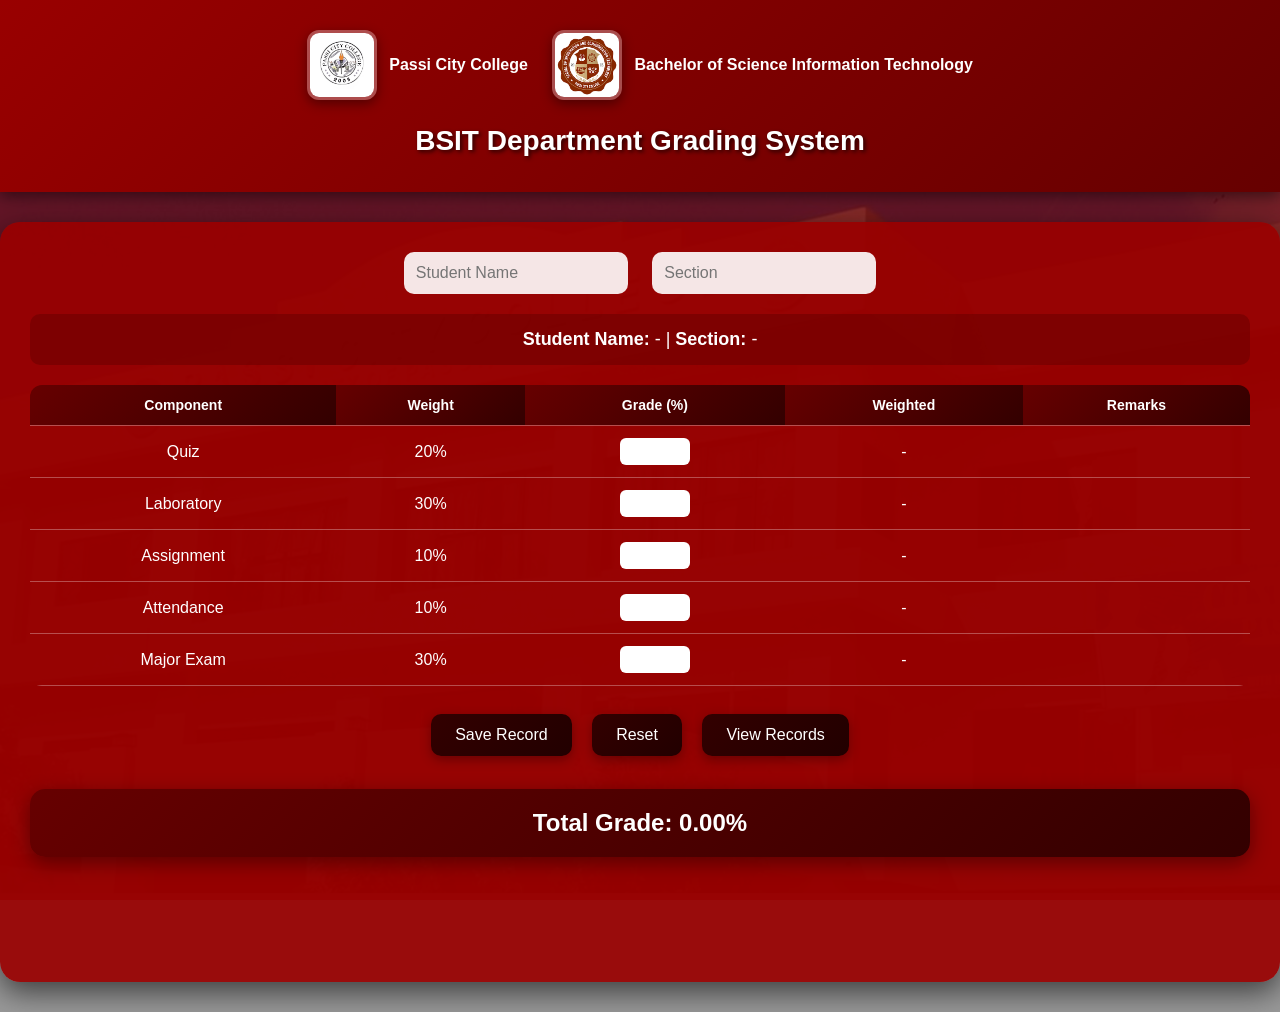
==== index.html @ 203c632c "Add files via upload" ====
<!DOCTYPE html>
<html lang="en">
<head>
<meta charset="UTF-8">
<meta name="viewport" content="width=device-width, initial-scale=1.0">
<title>IT Department Grading System</title>
<link rel="stylesheet" href="index.css">
</head>
<body>

<header>
    <div class="logo-container">
        <img src="passi city college logo.jpg" alt="Logo 1">
        <div class="logo-text">Passi City College</div>
    </div>
    <div class="logo-container">
        <img src="BSIT 2.png" alt="Logo 2">
        <div class="logo-text">Bachelor of Science Information Technology</div>
    </div>
    <h1>BSIT Department Grading System</h1>
</header>

<div class="container">
    <div class="edit-student">
        <input type="text" id="studentName" placeholder="Student Name">
        <input type="text" id="studentSection" placeholder="Section">
    </div>

    <div class="student-info" style="text-align:center; margin:15px 0; font-size:18px;">
        <strong>Student Name:</strong> <span id="displayName">-</span> |
        <strong>Section:</strong> <span id="displaySection">-</span>
    </div>

    <table>
        <thead>
            <tr>
                <th>Component</th>
                <th>Weight</th>
                <th>Grade (%)</th>
                <th>Weighted</th>
                <th>Remarks</th>
            </tr>
        </thead>
        <tbody id="gradeTable">
            <tr><td>Quiz</td><td>20%</td><td><input type="number" class="score" min="0" max="100" oninput="calculateAverage()"></td><td class="weighted">-</td><td class="remark"></td></tr>
            <tr><td>Laboratory</td><td>30%</td><td><input type="number" class="score" min="0" max="100" oninput="calculateAverage()"></td><td class="weighted">-</td><td class="remark"></td></tr>
            <tr><td>Assignment</td><td>10%</td><td><input type="number" class="score" min="0" max="100" oninput="calculateAverage()"></td><td class="weighted">-</td><td class="remark"></td></tr>
            <tr><td>Attendance</td><td>10%</td><td><input type="number" class="score" min="0" max="100" oninput="calculateAverage()"></td><td class="weighted">-</td><td class="remark"></td></tr>
            <tr><td>Major Exam</td><td>30%</td><td><input type="number" class="score" min="0" max="100" oninput="calculateAverage()"></td><td class="weighted">-</td><td class="remark"></td></tr>
        </tbody>
    </table>

    <div style="text-align:center;">
        <button class="calculate-btn" onclick="saveRecord()">Save Record</button>
        <button class="calculate-btn" onclick="resetForm()">Reset</button>
        <button class="calculate-btn" onclick="window.location.href='record student.html'">View Records</button>
    </div>

    <div class="average" id="average">Total Grade: 0.00%</div>

    <div class="result-status" id="resultStatus">
        <span id="resultText"></span>
    </div>

    <div id="notification" class="notification">Record Saved Successfully!</div>
</div>
<script src="index.js"></script>
</body>
</html>
---- index.css ----
* { 
    box-sizing: border-box; 
    margin: 0;
    padding: 0;
}

body {
    font-family: 'Segoe UI', Tahoma, Geneva, Verdana, sans-serif;
    color: #fff;
    background: linear-gradient(rgba(0,0,0,0.4), rgba(0,0,0,0.4)), url('PCC background.jpg') center/cover fixed;
    min-height: 100vh;
}

body::before {
    content: '';
    position: fixed;
    top: 0; left: 0; right: 0; bottom: 0;
    background: rgba(128,0,0,0.7);
    z-index: -1;
}

/* Header - Consistent */
header {
    background: linear-gradient(135deg, #990000 0%, #660000 100%);
    padding: 20px;
    text-align: center;
    box-shadow: 0 4px 15px rgba(0,0,0,0.5);
}

.logo-container {
    display: inline-flex;
    align-items: center;
    gap: 12px;
    margin: 10px;
}

.logo-container img {
    height: 70px;
    border-radius: 12px;
    border: 3px solid rgba(255,255,255,0.3);
    box-shadow: 0 4px 12px rgba(0,0,0,0.4);
    animation: float 3s ease-in-out infinite;
}

@keyframes float {
    0%, 100% { transform: translateY(0); }
    50% { transform: translateY(-10px); }
}

.logo-text {
    font-size: 16px;
    font-weight: 600;
    white-space: nowrap;
}

header h1 {
    margin: 15px 0;
    font-size: 28px;
    text-shadow: 2px 2px 4px rgba(0,0,0,0.7);
}

/* Container */
.container {
    max-width: 1400px;
    margin: 30px auto;
    background: rgba(153,0,0,0.92);
    padding: 30px;
    border-radius: 20px;
    box-shadow: 0 10px 30px rgba(0,0,0,0.6);
}

/* Inputs */
.edit-student {
    text-align: center;
    margin-bottom: 20px;
}

.edit-student input {
    padding: 12px;
    border-radius: 10px;
    border: none;
    font-size: 16px;
    background: rgba(255,255,255,0.9);
    color: #333;
    margin: 0 10px;
    min-width: 200px;
}

.student-info {
    text-align: center;
    margin: 20px 0;
    font-size: 18px;
    font-weight: 500;
    padding: 15px;
    background: rgba(102,0,0,0.5);
    border-radius: 10px;
}

/* Table General */
table {
    width: 100%;
    border-collapse: collapse;
    margin: 20px 0;
    border-radius: 12px;
    overflow: hidden;
    min-width: 1000px;
}

th, td {
    padding: 12px 8px;
    text-align: center;
    border-bottom: 1px solid rgba(255,255,255,0.3);
}

th {
    background: linear-gradient(135deg, #660000, #330000);
    font-weight: 600;
    font-size: 14px;
    position: sticky;
    top: 0;
    z-index: 5;
}

/* Grading Table */
#gradeTable input[type="number"] {
    width: 70px;
    padding: 6px;
    border-radius: 6px;
    border: none;
    text-align: center;
}

/* Records Viewer Table */
#recordTable th:nth-child(1) { width: 15%; }
#recordTable th:nth-child(2) { width: 10%; }
#recordTable th:nth-child(3) { width: 10%; }  /* Quiz */
#recordTable th:nth-child(4) { width: 10%; }  /* Lab */
#recordTable th:nth-child(5) { width: 9%; }   /* Assign */
#recordTable th:nth-child(6) { width: 9%; }   /* Attend */
#recordTable th:nth-child(7) { width: 10%; }  /* Major */
#recordTable th:nth-child(8) { width: 12%; }  /* Final */
#recordTable th:nth-child(9) { width: 10%; }  /* Action */

.final-grade.passed { color: #00ff88 !important; font-weight: bold; }
.final-grade.failed { color: #ff4444 !important; font-weight: bold; }

tbody tr:hover {
    background: rgba(255,255,255,0.15);
    transform: scale(1.01);
    transition: all 0.2s;
}

/* Buttons */
.calculate-btn, .back-btn {
    padding: 12px 24px;
    border: none;
    border-radius: 10px;
    background: linear-gradient(135deg, #330000, #220000);
    color: white;
    font-size: 16px;
    font-weight: 500;
    cursor: pointer;
    margin: 8px;
    transition: all 0.3s;
    box-shadow: 0 4px 12px rgba(0,0,0,0.3);
}

.calculate-btn:hover, .back-btn:hover {
    background: linear-gradient(135deg, #440000, #330000);
    transform: translateY(-2px);
    box-shadow: 0 6px 20px rgba(0,0,0,0.4);
}

button[onclick*="delete"] {
    background: linear-gradient(135deg, #cc0000, #990000) !important;
    padding: 8px 16px;
    font-size: 13px;
}

button[onclick*="delete"]:hover {
    background: linear-gradient(135deg, #ff4444, #cc0000) !important;
}

/* Status & Average */
.average {
    text-align: center;
    font-size: 24px;
    font-weight: bold;
    margin: 25px 0;
    padding: 20px;
    background: linear-gradient(135deg, #660000, #330000);
    border-radius: 15px;
    box-shadow: 0 6px 20px rgba(0,0,0,0.4);
}

.result-status {
    text-align: center;
    font-size: 28px;
    font-weight: bold;
    margin: 20px 0;
    padding: 20px;
    border-radius: 15px;
    min-height: 50px;
}

/* Notification */
.notification {
    position: fixed;
    bottom: 40px;
    left: 50%;
    transform: translateX(-50%) translateY(100px);
    background: linear-gradient(135deg, #1487d4, #0f5fa3);
    color: white;
    padding: 15px 30px;
    border-radius: 15px;
    box-shadow: 0 8px 25px rgba(0,0,0,0.5);
    font-weight: 600;
    font-size: 16px;
    opacity: 0;
    transition: all 0.4s ease;
    z-index: 1000;
    max-width: 90vw;
    text-align: center;
}

/* Responsive */
@media (max-width: 1200px) {
    .container { margin: 20px; padding: 20px; }
    table { min-width: 900px; }
}

@media (max-width: 768px) {
    .logo-container img { height: 50px; }
    header h1 { font-size: 22px; }
    th, td { padding: 8px 4px; font-size: 12px; }
    .edit-student input { display: block; margin: 10px auto; width: 90%; }
    .calculate-btn { width: 90%; margin: 10px auto; display: block; }
    .container { overflow-x: auto; }
}
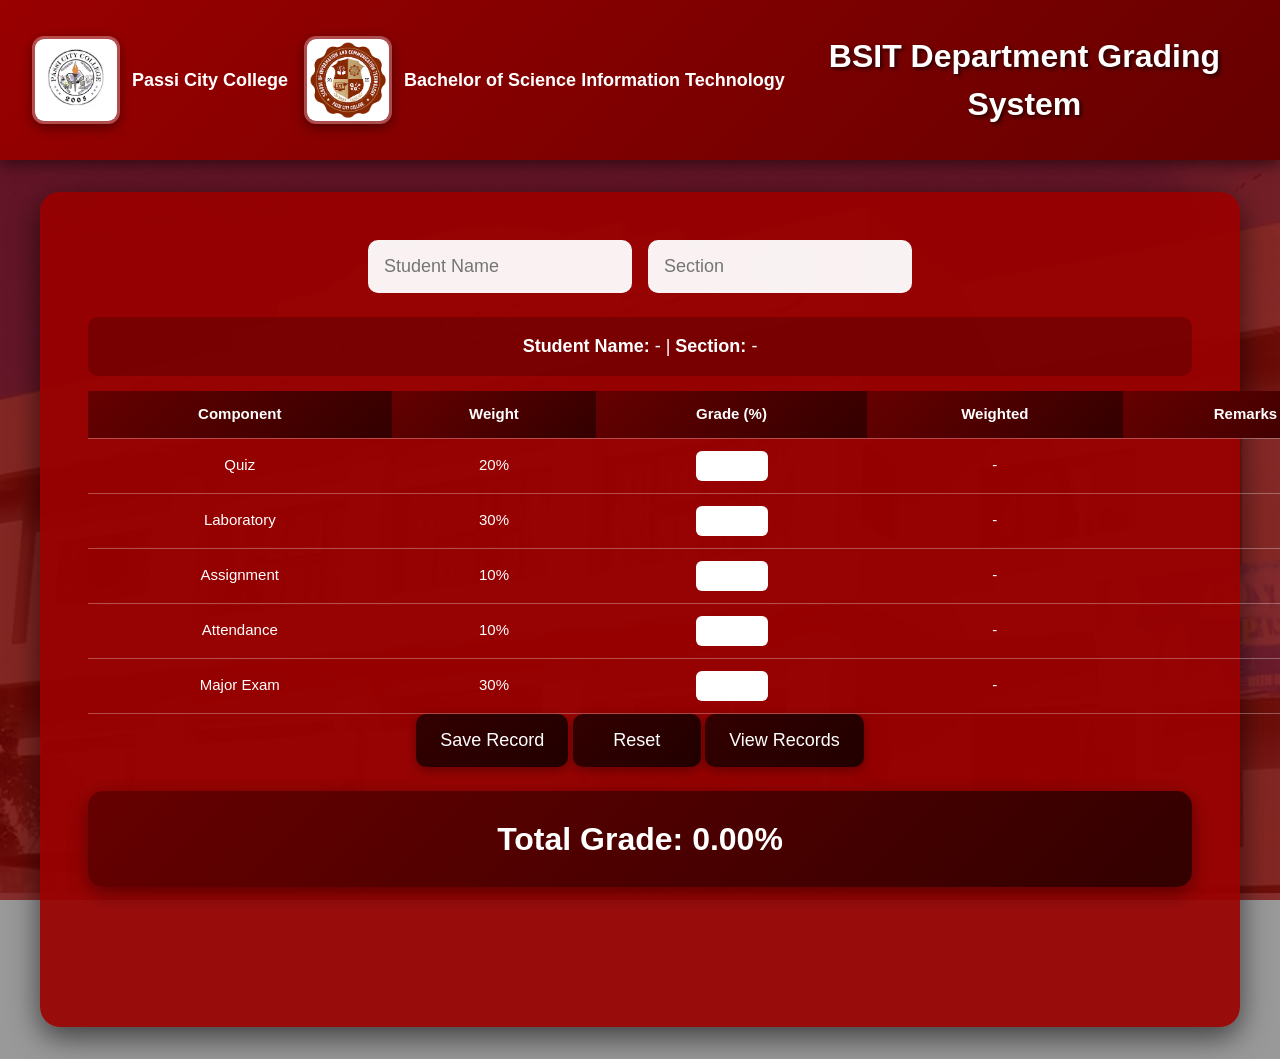
==== commit 626e5d7d: "index.html" ====
--- a/index.html
+++ b/index.html
@@ -21,6 +21,8 @@
 </header>
 
 <div class="container">
+    <div class="table-wrapper" style="display: none;"></div> <!-- Hidden, JS can use if needed -->
+
     <div class="edit-student">
         <input type="text" id="studentName" placeholder="Student Name">
         <input type="text" id="studentSection" placeholder="Section">
--- a/index.css
+++ b/index.css
@@ -2,6 +2,10 @@
     box-sizing: border-box; 
     margin: 0;
     padding: 0;
+}
+
+html {
+    font-size: 16px; /* Base for rem */
 }
 
 body {
@@ -9,8 +13,10 @@
     color: #fff;
     background: linear-gradient(rgba(0,0,0,0.4), rgba(0,0,0,0.4)), url('PCC background.jpg') center/cover fixed;
     min-height: 100vh;
-}
-
+    line-height: 1.5;
+}
+
+/* Fixed background overlay */
 body::before {
     content: '';
     position: fixed;
@@ -19,162 +25,185 @@
     z-index: -1;
 }
 
-/* Header - Consistent */
+/* Header - Responsive flex */
 header {
     background: linear-gradient(135deg, #990000 0%, #660000 100%);
-    padding: 20px;
-    text-align: center;
-    box-shadow: 0 4px 15px rgba(0,0,0,0.5);
+    padding: clamp(1rem, 3vw, 1.5rem);
+    text-align: center;
+    box-shadow: 0 0.25rem 0.9375rem rgba(0,0,0,0.5);
+    display: flex;
+    flex-direction: column;
+    gap: 1rem;
+}
+
+.logo-row {
+    display: flex;
+    justify-content: center;
+    flex-wrap: wrap;
+    gap: 1rem;
 }
 
 .logo-container {
-    display: inline-flex;
+    display: flex;
     align-items: center;
-    gap: 12px;
-    margin: 10px;
+    gap: 0.75rem;
 }
 
 .logo-container img {
-    height: 70px;
-    border-radius: 12px;
-    border: 3px solid rgba(255,255,255,0.3);
-    box-shadow: 0 4px 12px rgba(0,0,0,0.4);
+    height: clamp(3rem, 15vh, 5rem);
+    max-width: 100%;
+    object-fit: cover;
+    border-radius: 0.75rem;
+    border: 0.1875rem solid rgba(255,255,255,0.3);
+    box-shadow: 0 0.25rem 0.75rem rgba(0,0,0,0.4);
     animation: float 3s ease-in-out infinite;
 }
 
 @keyframes float {
     0%, 100% { transform: translateY(0); }
-    50% { transform: translateY(-10px); }
+    50% { transform: translateY(-0.625rem); }
 }
 
 .logo-text {
-    font-size: 16px;
+    font-size: clamp(0.875rem, 2.5vw, 1.125rem);
     font-weight: 600;
     white-space: nowrap;
 }
 
 header h1 {
-    margin: 15px 0;
-    font-size: 28px;
-    text-shadow: 2px 2px 4px rgba(0,0,0,0.7);
+    margin: 0;
+    font-size: clamp(1.5rem, 6vw, 2rem);
+    text-shadow: 0.125rem 0.125rem 0.25rem rgba(0,0,0,0.7);
 }
 
 /* Container */
 .container {
-    max-width: 1400px;
-    margin: 30px auto;
+    max-width: min(95vw, 90rem);
+    margin: clamp(1rem, 5vh, 2rem) auto;
     background: rgba(153,0,0,0.92);
-    padding: 30px;
-    border-radius: 20px;
-    box-shadow: 0 10px 30px rgba(0,0,0,0.6);
-}
-
-/* Inputs */
+    padding: clamp(1rem, 5vw, 2rem);
+    border-radius: 1.25rem;
+    box-shadow: 0 0.625rem 1.875rem rgba(0,0,0,0.6);
+}
+
+/* Student Edit Inputs - Mobile stack */
 .edit-student {
-    text-align: center;
-    margin-bottom: 20px;
+    display: flex;
+    flex-direction: column;
+    align-items: center;
+    gap: 1rem;
+    margin-bottom: 1.5rem;
 }
 
 .edit-student input {
-    padding: 12px;
-    border-radius: 10px;
+    padding: clamp(0.75rem, 2vw, 1rem);
+    border-radius: 0.625rem;
     border: none;
-    font-size: 16px;
-    background: rgba(255,255,255,0.9);
+    font-size: clamp(1rem, 3vw, 1.125rem);
+    background: rgba(255,255,255,0.95);
     color: #333;
-    margin: 0 10px;
-    min-width: 200px;
+    width: 100%;
+    max-width: 20rem;
+    box-sizing: border-box;
 }
 
 .student-info {
     text-align: center;
-    margin: 20px 0;
-    font-size: 18px;
+    margin: 1.25rem 0;
+    font-size: clamp(1rem, 2.5vw, 1.25rem);
     font-weight: 500;
-    padding: 15px;
-    background: rgba(102,0,0,0.5);
-    border-radius: 10px;
-}
-
-/* Table General */
+    padding: clamp(0.75rem, 2vw, 1rem);
+    background: rgba(102,0,0,0.6);
+    border-radius: 0.625rem;
+}
+
+/* Table Responsive Wrapper */
+.table-wrapper {
+    overflow-x: auto;
+    margin: 1.25rem 0;
+    border-radius: 0.75rem;
+    box-shadow: 0 0.25rem 0.75rem rgba(0,0,0,0.3);
+}
+
 table {
     width: 100%;
     border-collapse: collapse;
-    margin: 20px 0;
-    border-radius: 12px;
-    overflow: hidden;
-    min-width: 1000px;
+    min-width: 45rem; /* Allows scroll on mobile */
+    font-size: clamp(0.8125rem, 2vw, 0.9375rem);
 }
 
 th, td {
-    padding: 12px 8px;
+    padding: clamp(0.5rem, 1.5vw, 0.875rem) 0.5rem;
     text-align: center;
     border-bottom: 1px solid rgba(255,255,255,0.3);
+    white-space: nowrap;
 }
 
 th {
     background: linear-gradient(135deg, #660000, #330000);
     font-weight: 600;
-    font-size: 14px;
-    position: sticky;
-    top: 0;
-    z-index: 5;
-}
-
-/* Grading Table */
-#gradeTable input[type="number"] {
-    width: 70px;
-    padding: 6px;
-    border-radius: 6px;
-    border: none;
-    text-align: center;
-}
-
-/* Records Viewer Table */
+    position: relative;
+}
+
+/* Specific table widths for records */
 #recordTable th:nth-child(1) { width: 15%; }
 #recordTable th:nth-child(2) { width: 10%; }
-#recordTable th:nth-child(3) { width: 10%; }  /* Quiz */
-#recordTable th:nth-child(4) { width: 10%; }  /* Lab */
-#recordTable th:nth-child(5) { width: 9%; }   /* Assign */
-#recordTable th:nth-child(6) { width: 9%; }   /* Attend */
-#recordTable th:nth-child(7) { width: 10%; }  /* Major */
-#recordTable th:nth-child(8) { width: 12%; }  /* Final */
-#recordTable th:nth-child(9) { width: 10%; }  /* Action */
-
-.final-grade.passed { color: #00ff88 !important; font-weight: bold; }
-.final-grade.failed { color: #ff4444 !important; font-weight: bold; }
-
+/* Component columns approx 10% each */
+#recordTable th:nth-child(n+3):nth-child(-n+7) { width: 10%; }
+#recordTable th:nth-child(8) { width: 12%; } /* Final */
+#recordTable th:nth-child(9) { width: 13%; } /* Action */
+
+/* Grade inputs */
+#gradeTable input[type="number"] {
+    width: 4.5rem;
+    padding: 0.375rem;
+    border-radius: 0.375rem;
+    border: none;
+    text-align: center;
+    font-size: 1rem;
+}
+
+/* Hover effects */
 tbody tr:hover {
     background: rgba(255,255,255,0.15);
-    transform: scale(1.01);
-    transition: all 0.2s;
+    transition: all 0.2s ease;
 }
 
 /* Buttons */
+.btn-group {
+    display: flex;
+    flex-wrap: wrap;
+    justify-content: center;
+    gap: 0.75rem;
+    margin: 1.5rem 0;
+}
+
 .calculate-btn, .back-btn {
-    padding: 12px 24px;
+    padding: clamp(0.75rem, 2vw, 1rem) 1.5rem;
     border: none;
-    border-radius: 10px;
+    border-radius: 0.625rem;
     background: linear-gradient(135deg, #330000, #220000);
     color: white;
-    font-size: 16px;
+    font-size: clamp(0.9375rem, 2.5vw, 1.125rem);
     font-weight: 500;
     cursor: pointer;
-    margin: 8px;
-    transition: all 0.3s;
-    box-shadow: 0 4px 12px rgba(0,0,0,0.3);
+    flex: 1;
+    min-width: 8rem;
+    max-width: 12rem;
+    transition: all 0.3s ease;
+    box-shadow: 0 0.25rem 0.75rem rgba(0,0,0,0.3);
 }
 
 .calculate-btn:hover, .back-btn:hover {
     background: linear-gradient(135deg, #440000, #330000);
-    transform: translateY(-2px);
-    box-shadow: 0 6px 20px rgba(0,0,0,0.4);
+    transform: translateY(-0.125rem);
+    box-shadow: 0 0.375rem 1.25rem rgba(0,0,0,0.4);
 }
 
 button[onclick*="delete"] {
     background: linear-gradient(135deg, #cc0000, #990000) !important;
-    padding: 8px 16px;
-    font-size: 13px;
+    padding: 0.5rem 1rem;
+    font-size: 0.875rem;
 }
 
 button[onclick*="delete"]:hover {
@@ -184,56 +213,133 @@
 /* Status & Average */
 .average {
     text-align: center;
-    font-size: 24px;
+    font-size: clamp(1.375rem, 5vw, 2rem);
     font-weight: bold;
-    margin: 25px 0;
-    padding: 20px;
+    margin: 1.5rem 0;
+    padding: clamp(1rem, 3vw, 1.5rem);
     background: linear-gradient(135deg, #660000, #330000);
-    border-radius: 15px;
-    box-shadow: 0 6px 20px rgba(0,0,0,0.4);
+    border-radius: 0.9375rem;
+    box-shadow: 0 0.375rem 1.25rem rgba(0,0,0,0.4);
 }
 
 .result-status {
     text-align: center;
-    font-size: 28px;
+    font-size: clamp(1.5rem, 5vw, 2rem);
     font-weight: bold;
-    margin: 20px 0;
-    padding: 20px;
-    border-radius: 15px;
-    min-height: 50px;
-}
+    margin: 1.25rem 0;
+    padding: clamp(1rem, 3vw, 1.5rem);
+    border-radius: 0.9375rem;
+    min-height: 3rem;
+    display: flex;
+    align-items: center;
+    justify-content: center;
+}
+
+.final-grade.passed { color: #00ff88 !important; }
+.final-grade.failed { color: #ff4444 !important; }
 
 /* Notification */
 .notification {
     position: fixed;
-    bottom: 40px;
+    bottom: 2.5rem;
     left: 50%;
     transform: translateX(-50%) translateY(100px);
     background: linear-gradient(135deg, #1487d4, #0f5fa3);
     color: white;
-    padding: 15px 30px;
-    border-radius: 15px;
-    box-shadow: 0 8px 25px rgba(0,0,0,0.5);
+    padding: clamp(0.875rem, 2vw, 1rem) clamp(1.875rem, 8vw, 3rem);
+    border-radius: 0.9375rem;
+    box-shadow: 0 0.5rem 1.5625rem rgba(0,0,0,0.5);
     font-weight: 600;
-    font-size: 16px;
+    font-size: clamp(0.9375rem, 2.5vw, 1.125rem);
     opacity: 0;
     transition: all 0.4s ease;
     z-index: 1000;
     max-width: 90vw;
     text-align: center;
-}
-
-/* Responsive */
-@media (max-width: 1200px) {
-    .container { margin: 20px; padding: 20px; }
-    table { min-width: 900px; }
-}
-
-@media (max-width: 768px) {
-    .logo-container img { height: 50px; }
-    header h1 { font-size: 22px; }
-    th, td { padding: 8px 4px; font-size: 12px; }
-    .edit-student input { display: block; margin: 10px auto; width: 90%; }
-    .calculate-btn { width: 90%; margin: 10px auto; display: block; }
-    .container { overflow-x: auto; }
-}
+    white-space: nowrap;
+    overflow: hidden;
+    text-overflow: ellipsis;
+}
+
+/* MOBILE-FIRST: Base is mobile */
+
+/* Small mobile+ to tablet */
+@media (min-width: 480px) {
+    .edit-student {
+        flex-direction: row;
+        justify-content: center;
+    }
+    
+    .edit-student input {
+        width: auto;
+        min-width: 12rem;
+    }
+    
+    table { min-width: 50rem; }
+}
+
+/* Tablet */
+@media (min-width: 768px) {
+    .logo-row {
+        flex-direction: row;
+    }
+    
+    header {
+        flex-direction: row;
+        align-items: center;
+        justify-content: space-between;
+    }
+    
+    header h1 {
+        flex: 1;
+        text-align: center;
+        margin: 0 1rem;
+    }
+    
+    .btn-group {
+        flex-direction: row;
+    }
+    
+    .calculate-btn, .back-btn {
+        flex: none;
+    }
+    
+    .table-wrapper table {
+        min-width: 60rem;
+    }
+    
+    th, td {
+        padding: 0.75rem 0.625rem;
+    }
+}
+
+/* Desktop */
+@media (min-width: 1024px) {
+    .container {
+        padding: 2.5rem;
+    }
+    
+    table {
+        min-width: 70rem;
+    }
+}
+
+/* Large Desktop */
+@media (min-width: 1200px) {
+    .container {
+        max-width: 1200px;
+        padding: 3rem;
+    }
+    
+    header {
+        padding: 2rem;
+    }
+    
+    .logo-container img {
+        height: 5.5rem;
+    }
+    
+    table {
+        min-width: 80rem;
+    }
+}
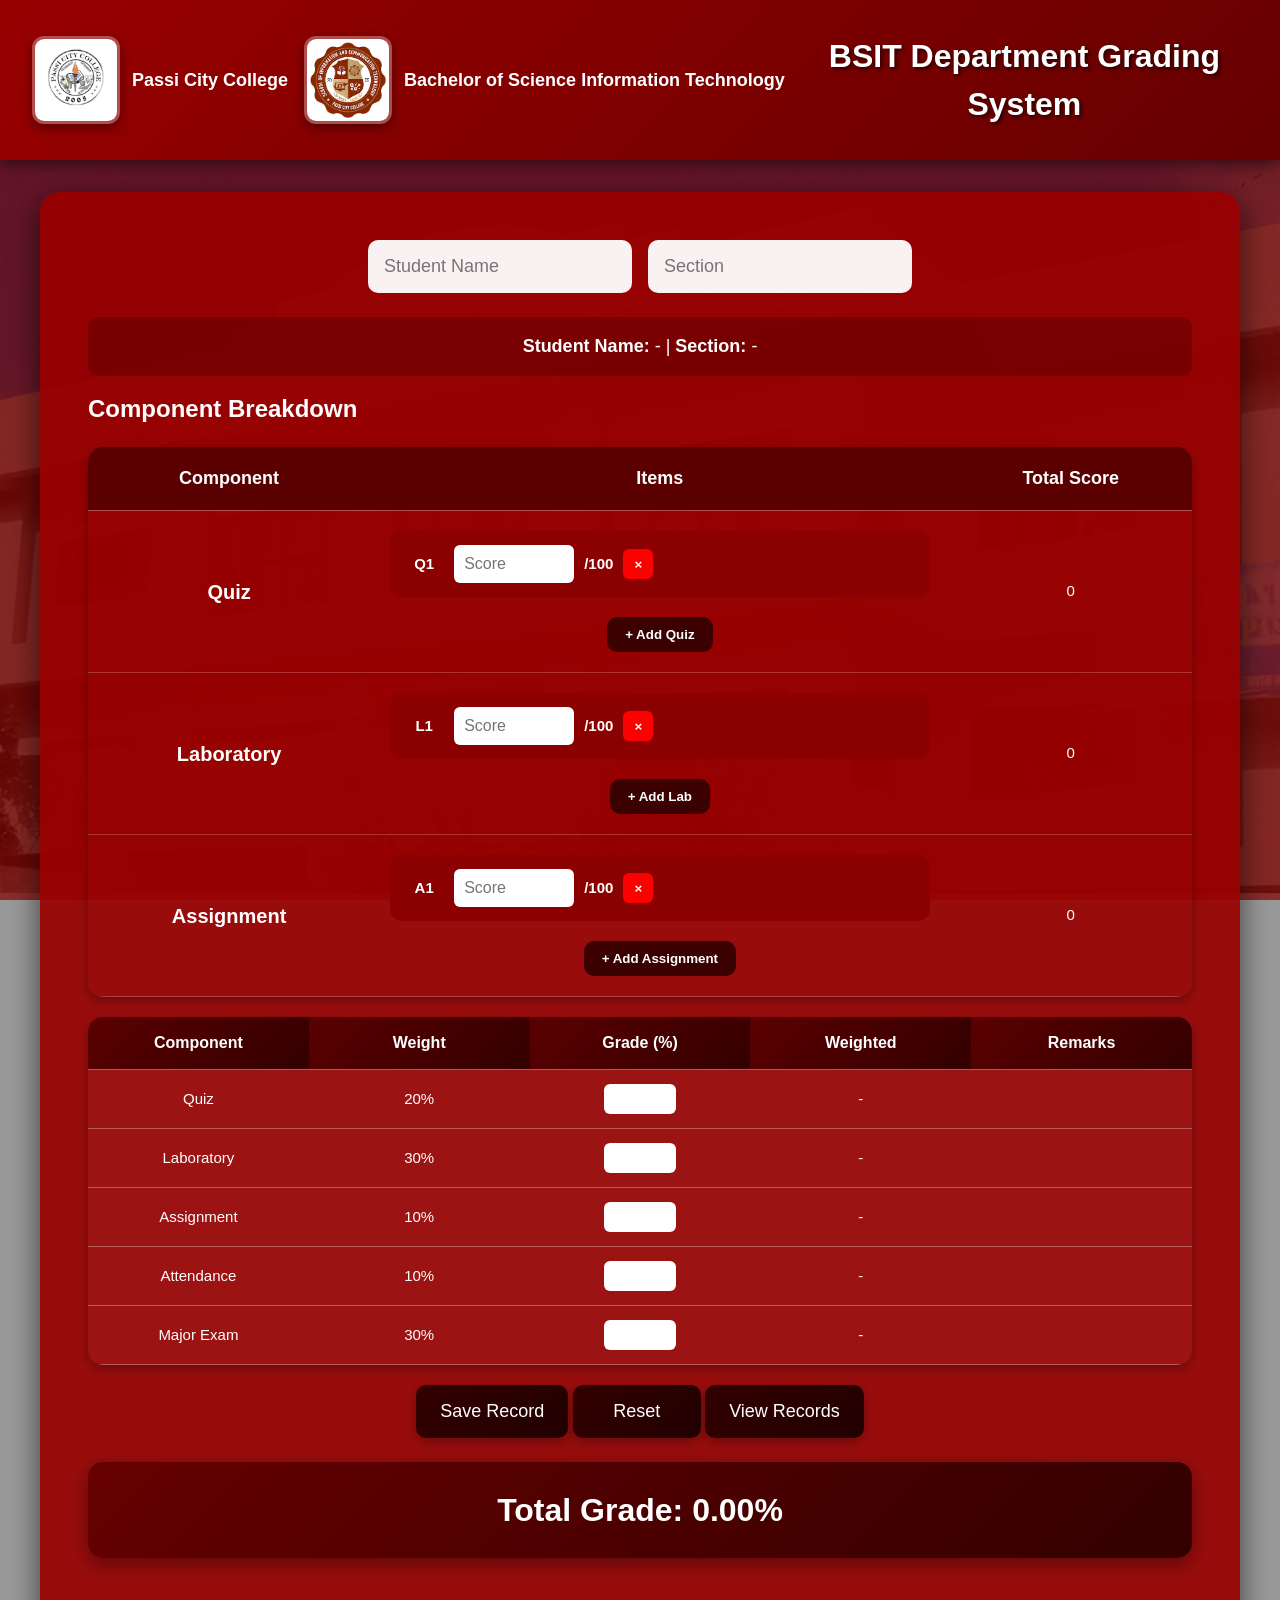
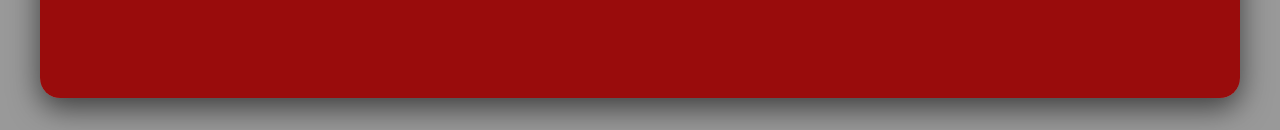
==== commit e2448be0: "Update index.html" ====
--- a/index.html
+++ b/index.html
@@ -2,9 +2,10 @@
 <html lang="en">
 <head>
 <meta charset="UTF-8">
+<title>IT Department Grading System</title>
 <meta name="viewport" content="width=device-width, initial-scale=1.0">
-<title>IT Department Grading System</title>
 <link rel="stylesheet" href="index.css">
+
 </head>
 <body>
 
@@ -32,8 +33,175 @@
         <strong>Student Name:</strong> <span id="displayName">-</span> |
         <strong>Section:</strong> <span id="displaySection">-</span>
     </div>
-
-    <table>
+    <!-- COMPONENT TABLE -->
+<div class="component-section">
+
+    <h2 class="table-title">Component Breakdown</h2>
+
+    <div class="table-wrapper">
+
+        <table class="component-table">
+
+            <thead>
+                <tr>
+                    <th>Component</th>
+                    <th>Items</th>
+                    <th>Total Score</th>
+                </tr>
+            </thead>
+
+            <tbody>
+
+                <!-- QUIZ -->
+                <tr>
+
+                    <td class="component-name">
+                        Quiz
+                    </td>
+
+                    <td>
+
+                        <div id="quizContainer">
+
+                            <div class="item-row">
+
+                                <span class="item-label">Q1</span>
+
+                                <input type="number"
+                                       class="score-input quiz-input"
+                                       placeholder="Score"
+                                       min="0"
+                                       max="100"
+                                       oninput="updateTotal('quiz')">
+
+                                <span class="over-text">/100</span>
+
+                                <button class="remove-btn"
+                                        onclick="removeItem(this,'quiz')">
+                                    ×
+                                </button>
+
+                            </div>
+
+                        </div>
+
+                        <button class="add-btn"
+                                onclick="addItem('quiz')">
+                            + Add Quiz
+                        </button>
+
+                    </td>
+
+                    <td id="quizTotal">
+                        0
+                    </td>
+
+                </tr>
+
+                <!-- LABORATORY -->
+                <tr>
+
+                    <td class="component-name">
+                        Laboratory
+                    </td>
+
+                    <td>
+
+                        <div id="labContainer">
+
+                            <div class="item-row">
+
+                                <span class="item-label">L1</span>
+
+                                <input type="number"
+                                       class="score-input lab-input"
+                                       placeholder="Score"
+                                       min="0"
+                                       max="100"
+                                       oninput="updateTotal('lab')">
+
+                                <span class="over-text">/100</span>
+
+                                <button class="remove-btn"
+                                        onclick="removeItem(this,'lab')">
+                                    ×
+                                </button>
+
+                            </div>
+
+                        </div>
+
+                        <button class="add-btn"
+                                onclick="addItem('lab')">
+                            + Add Lab
+                        </button>
+
+                    </td>
+
+                    <td id="labTotal">
+                        0
+                    </td>
+
+                </tr>
+
+                <!-- ASSIGNMENT -->
+                <tr>
+
+                    <td class="component-name">
+                        Assignment
+                    </td>
+
+                    <td>
+
+                        <div id="assignmentContainer">
+
+                            <div class="item-row">
+
+                                <span class="item-label">A1</span>
+
+                                <input type="number"
+                                       class="score-input assignment-input"
+                                       placeholder="Score"
+                                       min="0"
+                                       max="100"
+                                       oninput="updateTotal('assignment')">
+
+                                <span class="over-text">/100</span>
+
+                                <button class="remove-btn"
+                                        onclick="removeItem(this,'assignment')">
+                                    ×
+                                </button>
+
+                            </div>
+
+                        </div>
+
+                        <button class="add-btn"
+                                onclick="addItem('assignment')">
+                            + Add Assignment
+                        </button>
+
+                    </td>
+
+                    <td id="assignmentTotal">
+                        0
+                    </td>
+
+                </tr>
+
+            </tbody>
+
+        </table>
+
+    </div>
+
+</div>
+
+    <div class="table-wrapper">
+
+    <table class="grading-table">
+
         <thead>
             <tr>
                 <th>Component</th>
@@ -43,14 +211,104 @@
                 <th>Remarks</th>
             </tr>
         </thead>
+
         <tbody id="gradeTable">
-            <tr><td>Quiz</td><td>20%</td><td><input type="number" class="score" min="0" max="100" oninput="calculateAverage()"></td><td class="weighted">-</td><td class="remark"></td></tr>
-            <tr><td>Laboratory</td><td>30%</td><td><input type="number" class="score" min="0" max="100" oninput="calculateAverage()"></td><td class="weighted">-</td><td class="remark"></td></tr>
-            <tr><td>Assignment</td><td>10%</td><td><input type="number" class="score" min="0" max="100" oninput="calculateAverage()"></td><td class="weighted">-</td><td class="remark"></td></tr>
-            <tr><td>Attendance</td><td>10%</td><td><input type="number" class="score" min="0" max="100" oninput="calculateAverage()"></td><td class="weighted">-</td><td class="remark"></td></tr>
-            <tr><td>Major Exam</td><td>30%</td><td><input type="number" class="score" min="0" max="100" oninput="calculateAverage()"></td><td class="weighted">-</td><td class="remark"></td></tr>
+
+            <tr>
+                <td>Quiz</td>
+
+                <td>20%</td>
+
+                <td>
+                    <input type="number"
+                           class="score"
+                           min="0"
+                           max="100"
+                           oninput="calculateAverage()">
+                </td>
+
+                <td class="weighted">-</td>
+
+                <td class="remark"></td>
+            </tr>
+
+            <tr>
+                <td>Laboratory</td>
+
+                <td>30%</td>
+
+                <td>
+                    <input type="number"
+                           class="score"
+                           min="0"
+                           max="100"
+                           oninput="calculateAverage()">
+                </td>
+
+                <td class="weighted">-</td>
+
+                <td class="remark"></td>
+            </tr>
+
+            <tr>
+                <td>Assignment</td>
+
+                <td>10%</td>
+
+                <td>
+                    <input type="number"
+                           class="score"
+                           min="0"
+                           max="100"
+                           oninput="calculateAverage()">
+                </td>
+
+                <td class="weighted">-</td>
+
+                <td class="remark"></td>
+            </tr>
+
+            <tr>
+                <td>Attendance</td>
+
+                <td>10%</td>
+
+                <td>
+                    <input type="number"
+                           class="score"
+                           min="0"
+                           max="100"
+                           oninput="calculateAverage()">
+                </td>
+
+                <td class="weighted">-</td>
+
+                <td class="remark"></td>
+            </tr>
+
+            <tr>
+                <td>Major Exam</td>
+
+                <td>30%</td>
+
+                <td>
+                    <input type="number"
+                           class="score"
+                           min="0"
+                           max="100"
+                           oninput="calculateAverage()">
+                </td>
+
+                <td class="weighted">-</td>
+
+                <td class="remark"></td>
+            </tr>
+
         </tbody>
+
     </table>
+
+</div>
 
     <div style="text-align:center;">
         <button class="calculate-btn" onclick="saveRecord()">Save Record</button>
@@ -68,4 +326,3 @@
 </div>
 <script src="index.js"></script>
 </body>
-</html>
--- a/index.css
+++ b/index.css
@@ -343,3 +343,139 @@
         min-width: 80rem;
     }
 }
+.component-table{
+    width:100%;
+    border-collapse:collapse;
+    overflow:hidden;
+    border-radius:15px;
+}
+
+.component-table th{
+    background:#5b0000;
+    padding:18px;
+    font-size:18px;
+}
+
+.component-table td{
+    padding:20px;
+    border-bottom:1px solid rgba(255,255,255,0.2);
+    text-align:center;
+}
+
+.component-name{
+    font-size:20px;
+    font-weight:bold;
+}
+
+.item-row{
+    display:flex;
+    align-items:center;
+    gap:10px;
+    background:#8b0000;
+    padding:14px;
+    border-radius:12px;
+    margin-bottom:10px;
+}
+
+.item-label{
+    font-weight:bold;
+    min-width:40px;
+}
+
+.score-input{
+    width:120px;
+    padding:10px;
+    border:none;
+    border-radius:6px;
+    font-size:16px;
+}
+
+.over-text{
+    font-weight:bold;
+}
+
+.add-btn{
+    background:#3b0000;
+    color:white;
+    border:none;
+    padding:10px 18px;
+    border-radius:10px;
+    cursor:pointer;
+    font-weight:bold;
+    margin-top:10px;
+}
+
+.add-btn:hover{
+    background:#550000;
+}
+
+.remove-btn{
+    background:red;
+    color:white;
+    border:none;
+    width:30px;
+    height:30px;
+    border-radius:6px;
+    cursor:pointer;
+    font-weight:bold;
+}
+/* FIXED RESPONSIVE GRADING TABLE */
+
+.grading-table{
+    width:100%;
+    min-width:700px;
+    border-collapse:collapse;
+    table-layout:fixed;
+}
+
+.grading-table th,
+.grading-table td{
+    padding:14px;
+    text-align:center;
+    word-wrap:break-word;
+}
+
+.grading-table th{
+    background:linear-gradient(135deg,#5b0000,#330000);
+    font-size:16px;
+}
+
+.grading-table td{
+    background:rgba(255,255,255,0.03);
+}
+
+.grading-table input[type="number"]{
+    width:100%;
+    max-width:100px;
+    padding:8px;
+    border:none;
+    border-radius:6px;
+    text-align:center;
+    font-size:15px;
+}
+
+/* RESPONSIVE MOBILE FIX */
+.table-wrapper{
+    width:100%;
+    overflow-x:auto;
+    border-radius:15px;
+}
+
+/* MOBILE */
+@media(max-width:768px){
+
+    .grading-table{
+        min-width:650px;
+    }
+
+    .grading-table th,
+    .grading-table td{
+        padding:10px;
+        font-size:14px;
+    }
+
+    .grading-table input[type="number"]{
+        max-width:80px;
+        font-size:14px;
+    }
+}
